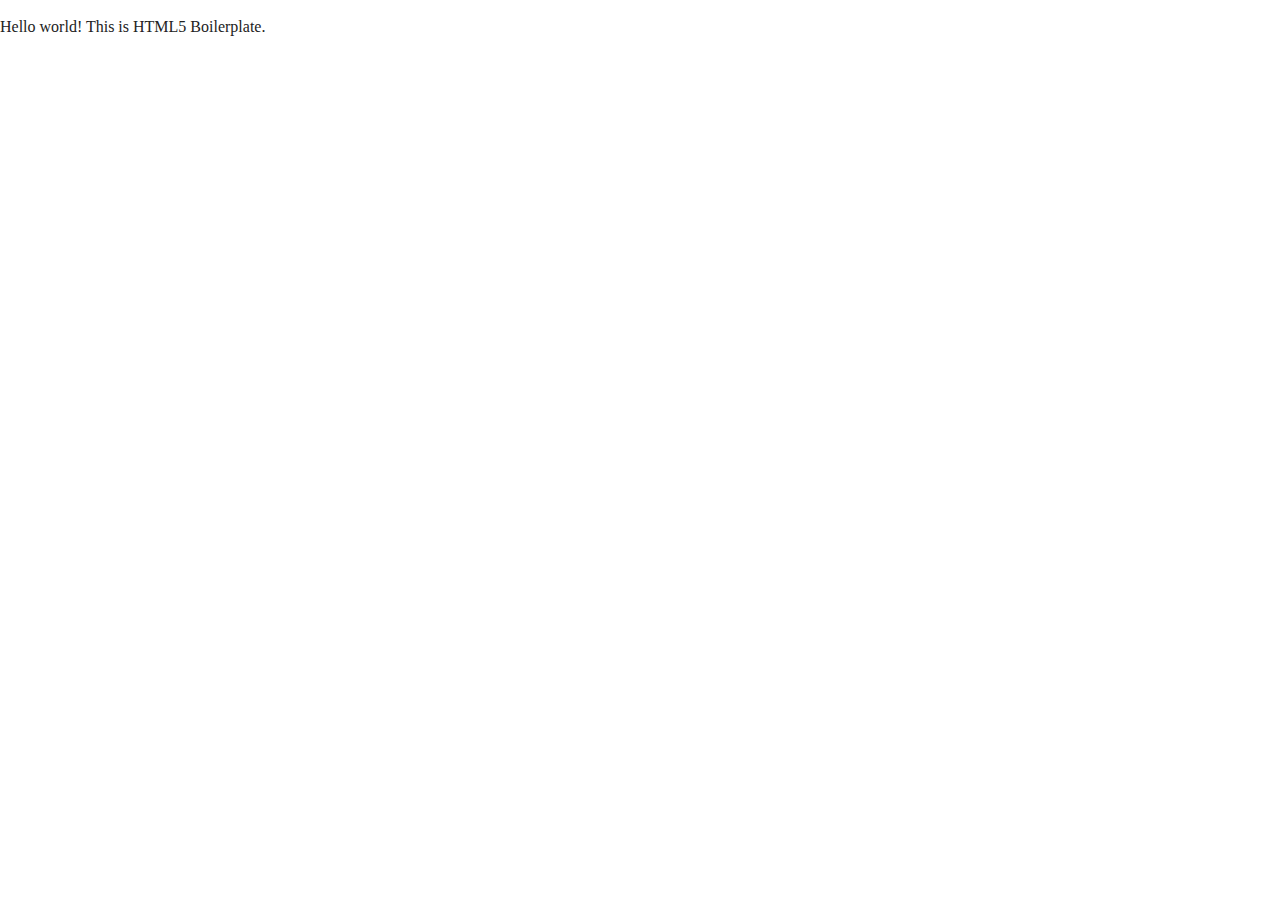
==== index.html @ 6ad40fdb "Adding in base html 5 bootstrap" ====
<!doctype html>
<html class="no-js" lang="">

<head>
  <meta charset="utf-8">
  <title></title>
  <meta name="description" content="">
  <meta name="viewport" content="width=device-width, initial-scale=1">

  <link rel="manifest" href="site.webmanifest">
  <link rel="apple-touch-icon" href="icon.png">
  <!-- Place favicon.ico in the root directory -->

  <link rel="stylesheet" href="css/normalize.css">
  <link rel="stylesheet" href="css/main.css">

  <meta name="theme-color" content="#fafafa">
</head>

<body>
  <!--[if IE]>
    <p class="browserupgrade">You are using an <strong>outdated</strong> browser. Please <a href="https://browsehappy.com/">upgrade your browser</a> to improve your experience and security.</p>
  <![endif]-->

  <!-- Add your site or application content here -->
  <p>Hello world! This is HTML5 Boilerplate.</p>
  <script src="js/vendor/modernizr-3.7.1.min.js"></script>
  <script src="https://code.jquery.com/jquery-3.4.1.min.js" integrity="sha256-CSXorXvZcTkaix6Yvo6HppcZGetbYMGWSFlBw8HfCJo=" crossorigin="anonymous"></script>
  <script>window.jQuery || document.write('<script src="js/vendor/jquery-3.4.1.min.js"><\/script>')</script>
  <script src="js/plugins.js"></script>
  <script src="js/main.js"></script>

  <!-- Google Analytics: change UA-XXXXX-Y to be your site's ID. -->
  <script>
    window.ga = function () { ga.q.push(arguments) }; ga.q = []; ga.l = +new Date;
    ga('create', 'UA-XXXXX-Y', 'auto'); ga('set','transport','beacon'); ga('send', 'pageview')
  </script>
  <script src="https://www.google-analytics.com/analytics.js" async></script>
</body>

</html>
---- css/main.css ----
/*! HTML5 Boilerplate v7.2.0 | MIT License | https://html5boilerplate.com/ */

/* main.css 2.0.0 | MIT License | https://github.com/h5bp/main.css#readme */
/*
 * What follows is the result of much research on cross-browser styling.
 * Credit left inline and big thanks to Nicolas Gallagher, Jonathan Neal,
 * Kroc Camen, and the H5BP dev community and team.
 */

/* ==========================================================================
   Base styles: opinionated defaults
   ========================================================================== */

html {
  color: #222;
  font-size: 1em;
  line-height: 1.4;
}

/*
 * Remove text-shadow in selection highlight:
 * https://twitter.com/miketaylr/status/12228805301
 *
 * Vendor-prefixed and regular ::selection selectors cannot be combined:
 * https://stackoverflow.com/a/16982510/7133471
 *
 * Customize the background color to match your design.
 */

::-moz-selection {
  background: #b3d4fc;
  text-shadow: none;
}

::selection {
  background: #b3d4fc;
  text-shadow: none;
}

/*
 * A better looking default horizontal rule
 */

hr {
  display: block;
  height: 1px;
  border: 0;
  border-top: 1px solid #ccc;
  margin: 1em 0;
  padding: 0;
}

/*
 * Remove the gap between audio, canvas, iframes,
 * images, videos and the bottom of their containers:
 * https://github.com/h5bp/html5-boilerplate/issues/440
 */

audio,
canvas,
iframe,
img,
svg,
video {
  vertical-align: middle;
}

/*
 * Remove default fieldset styles.
 */

fieldset {
  border: 0;
  margin: 0;
  padding: 0;
}

/*
 * Allow only vertical resizing of textareas.
 */

textarea {
  resize: vertical;
}

/* ==========================================================================
   Browser Upgrade Prompt
   ========================================================================== */

.browserupgrade {
  margin: 0.2em 0;
  background: #ccc;
  color: #000;
  padding: 0.2em 0;
}

/* ==========================================================================
   Author's custom styles
   ========================================================================== */

/* ==========================================================================
   Helper classes
   ========================================================================== */

/*
 * Hide visually and from screen readers
 */

.hidden {
  display: none !important;
}

/*
* Hide only visually, but have it available for screen readers:
* https://snook.ca/archives/html_and_css/hiding-content-for-accessibility
*
* 1. For long content, line feeds are not interpreted as spaces and small width
*    causes content to wrap 1 word per line:
*    https://medium.com/@jessebeach/beware-smushed-off-screen-accessible-text-5952a4c2cbfe
*/

.sr-only {
  border: 0;
  clip: rect(0, 0, 0, 0);
  height: 1px;
  margin: -1px;
  overflow: hidden;
  padding: 0;
  position: absolute;
  white-space: nowrap;
  width: 1px;
  /* 1 */
}

/*
* Extends the .sr-only class to allow the element
* to be focusable when navigated to via the keyboard:
* https://www.drupal.org/node/897638
*/

.sr-only.focusable:active,
.sr-only.focusable:focus {
  clip: auto;
  height: auto;
  margin: 0;
  overflow: visible;
  position: static;
  white-space: inherit;
  width: auto;
}

/*
* Hide visually and from screen readers, but maintain layout
*/

.invisible {
  visibility: hidden;
}

/*
* Clearfix: contain floats
*
* For modern browsers
* 1. The space content is one way to avoid an Opera bug when the
*    `contenteditable` attribute is included anywhere else in the document.
*    Otherwise it causes space to appear at the top and bottom of elements
*    that receive the `clearfix` class.
* 2. The use of `table` rather than `block` is only necessary if using
*    `:before` to contain the top-margins of child elements.
*/

.clearfix:before,
.clearfix:after {
  content: " ";
  /* 1 */
  display: table;
  /* 2 */
}

.clearfix:after {
  clear: both;
}

/* ==========================================================================
   EXAMPLE Media Queries for Responsive Design.
   These examples override the primary ('mobile first') styles.
   Modify as content requires.
   ========================================================================== */

@media only screen and (min-width: 35em) {
  /* Style adjustments for viewports that meet the condition */
}

@media print,
  (-webkit-min-device-pixel-ratio: 1.25),
  (min-resolution: 1.25dppx),
  (min-resolution: 120dpi) {
  /* Style adjustments for high resolution devices */
}

/* ==========================================================================
   Print styles.
   Inlined to avoid the additional HTTP request:
   https://www.phpied.com/delay-loading-your-print-css/
   ========================================================================== */

@media print {
  *,
  *:before,
  *:after {
    background: transparent !important;
    color: #000 !important;
    /* Black prints faster */
    -webkit-box-shadow: none !important;
    box-shadow: none !important;
    text-shadow: none !important;
  }
  a,
  a:visited {
    text-decoration: underline;
  }
  a[href]:after {
    content: " (" attr(href) ")";
  }
  abbr[title]:after {
    content: " (" attr(title) ")";
  }
  /*
     * Don't show links that are fragment identifiers,
     * or use the `javascript:` pseudo protocol
     */
  a[href^="#"]:after,
  a[href^="javascript:"]:after {
    content: "";
  }
  pre {
    white-space: pre-wrap !important;
  }
  pre,
  blockquote {
    border: 1px solid #999;
    page-break-inside: avoid;
  }
  /*
     * Printing Tables:
     * https://web.archive.org/web/20180815150934/http://css-discuss.incutio.com/wiki/Printing_Tables
     */
  thead {
    display: table-header-group;
  }
  tr,
  img {
    page-break-inside: avoid;
  }
  p,
  h2,
  h3 {
    orphans: 3;
    widows: 3;
  }
  h2,
  h3 {
    page-break-after: avoid;
  }
}
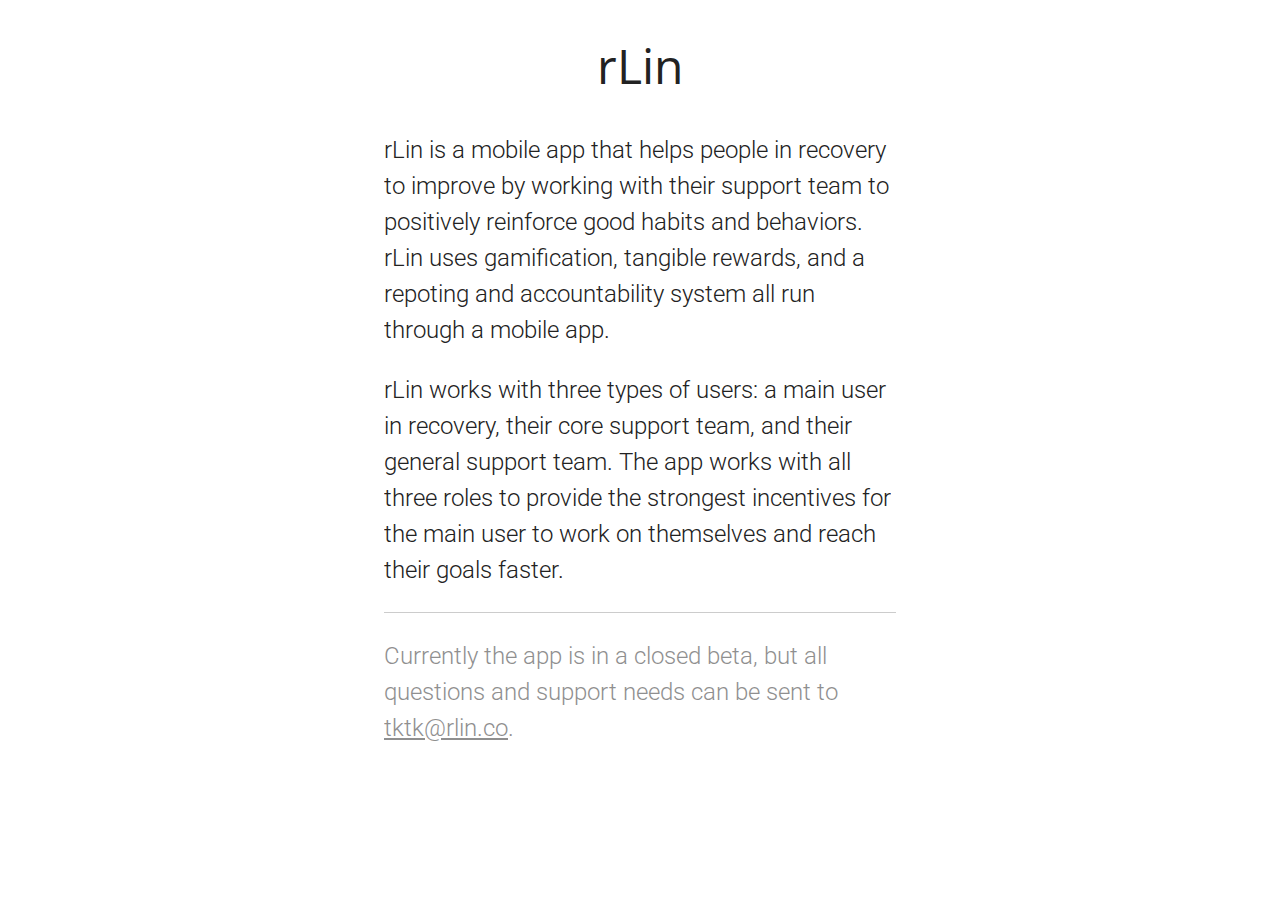
==== commit f56b9d04: "Building a very basic first version of the website" ====
--- a/index.html
+++ b/index.html
@@ -1,41 +1,71 @@
 <!doctype html>
 <html class="no-js" lang="">
 
-<head>
-  <meta charset="utf-8">
-  <title></title>
-  <meta name="description" content="">
-  <meta name="viewport" content="width=device-width, initial-scale=1">
+    <head>
+        <meta charset="utf-8">
+        <title>rLin</title>
+        <meta name="description" content="Web site for the rLin mobile app">
+        <meta name="viewport" content="width=device-width, initial-scale=1">
 
-  <link rel="manifest" href="site.webmanifest">
-  <link rel="apple-touch-icon" href="icon.png">
-  <!-- Place favicon.ico in the root directory -->
+        <link rel="manifest" href="site.webmanifest">
+        <link rel="apple-touch-icon" href="icon.png">
+        <!-- Place favicon.ico in the root directory -->
 
-  <link rel="stylesheet" href="css/normalize.css">
-  <link rel="stylesheet" href="css/main.css">
+        <link href="https://fonts.googleapis.com/css?family=Open+Sans|Roboto:300&display=swap" rel="stylesheet">
+        <link rel="stylesheet" href="css/normalize.css">
+        <link rel="stylesheet" href="css/main.css">
 
-  <meta name="theme-color" content="#fafafa">
-</head>
+        <meta name="theme-color" content="#fafafa">
+    </head>
 
-<body>
-  <!--[if IE]>
-    <p class="browserupgrade">You are using an <strong>outdated</strong> browser. Please <a href="https://browsehappy.com/">upgrade your browser</a> to improve your experience and security.</p>
-  <![endif]-->
+    <body>
+        <!--[if IE]>
+            <p class="browserupgrade">You are using an <strong>outdated</strong> browser. Please <a href="https://browsehappy.com/">upgrade your browser</a> to improve your experience and security.</p>
+        <![endif]-->
 
-  <!-- Add your site or application content here -->
-  <p>Hello world! This is HTML5 Boilerplate.</p>
-  <script src="js/vendor/modernizr-3.7.1.min.js"></script>
-  <script src="https://code.jquery.com/jquery-3.4.1.min.js" integrity="sha256-CSXorXvZcTkaix6Yvo6HppcZGetbYMGWSFlBw8HfCJo=" crossorigin="anonymous"></script>
-  <script>window.jQuery || document.write('<script src="js/vendor/jquery-3.4.1.min.js"><\/script>')</script>
-  <script src="js/plugins.js"></script>
-  <script src="js/main.js"></script>
+        <!-- Add your site or application content here -->
+        <header>
+            <h1>rLin</h1>
+        </header>
 
-  <!-- Google Analytics: change UA-XXXXX-Y to be your site's ID. -->
-  <script>
-    window.ga = function () { ga.q.push(arguments) }; ga.q = []; ga.l = +new Date;
-    ga('create', 'UA-XXXXX-Y', 'auto'); ga('set','transport','beacon'); ga('send', 'pageview')
-  </script>
-  <script src="https://www.google-analytics.com/analytics.js" async></script>
-</body>
+        <main>
+            <p>
+                rLin is a mobile app that helps people in recovery to improve by working with their support team
+                to positively reinforce good habits and behaviors. rLin uses gamification, tangible rewards,
+                and a repoting and accountability system all run through a mobile app.
+            </p>
+
+            <p>
+                rLin works with three types of users: a main user in recovery, their core support team, and their
+                general support team. The app works with all three roles to provide the strongest incentives
+                for the main user to work on themselves and reach their goals faster.
+            </p>
+
+            <hr>
+
+            <p class="secondary">
+                Currently the app is in a closed beta, but all questions and support needs can be sent
+                to <a class="muted" href="mailto:tktk@rlin.co">tktk@rlin.co</a>.
+            </p>
+        </main>
+
+        <script src="js/vendor/modernizr-3.7.1.min.js"></script>
+
+        <!-- Removing jQuery for now -->
+        <!--script src="https://code.jquery.com/jquery-3.4.1.min.js" integrity="sha256-CSXorXvZcTkaix6Yvo6HppcZGetbYMGWSFlBw8HfCJo=" crossorigin="anonymous"></script>
+        <script>window.jQuery || document.write('<script src="js/vendor/jquery-3.4.1.min.js"><\/script>')</script-->
+        <!-- End jQuery removal -->
+
+        <script src="js/plugins.js"></script>
+        <script src="js/main.js"></script>
+
+        <!-- REMOVED - Google Analytics: change UA-XXXXX-Y to be your site's ID. -->
+        <!--script>
+            window.ga = function () { ga.q.push(arguments) }; ga.q = []; ga.l = +new Date;
+            ga('create', 'UA-XXXXX-Y', 'auto'); ga('set','transport','beacon'); ga('send', 'pageview')
+        </script>
+        <script src="https://www.google-analytics.com/analytics.js" async></script-->
+        <!-- END REMOVAL -->
+    </body>
 
 </html>
--- a/css/main.css
+++ b/css/main.css
@@ -11,256 +11,300 @@
    Base styles: opinionated defaults
    ========================================================================== */
 
-html {
-  color: #222;
-  font-size: 1em;
-  line-height: 1.4;
-}
-
-/*
- * Remove text-shadow in selection highlight:
- * https://twitter.com/miketaylr/status/12228805301
- *
- * Vendor-prefixed and regular ::selection selectors cannot be combined:
- * https://stackoverflow.com/a/16982510/7133471
- *
- * Customize the background color to match your design.
- */
-
-::-moz-selection {
-  background: #b3d4fc;
-  text-shadow: none;
-}
-
-::selection {
-  background: #b3d4fc;
-  text-shadow: none;
-}
-
-/*
- * A better looking default horizontal rule
- */
-
-hr {
-  display: block;
-  height: 1px;
-  border: 0;
-  border-top: 1px solid #ccc;
-  margin: 1em 0;
-  padding: 0;
-}
-
-/*
- * Remove the gap between audio, canvas, iframes,
- * images, videos and the bottom of their containers:
- * https://github.com/h5bp/html5-boilerplate/issues/440
- */
-
-audio,
-canvas,
-iframe,
-img,
-svg,
-video {
-  vertical-align: middle;
-}
-
-/*
- * Remove default fieldset styles.
- */
-
-fieldset {
-  border: 0;
-  margin: 0;
-  padding: 0;
-}
-
-/*
- * Allow only vertical resizing of textareas.
- */
-
-textarea {
-  resize: vertical;
-}
-
-/* ==========================================================================
-   Browser Upgrade Prompt
-   ========================================================================== */
-
-.browserupgrade {
-  margin: 0.2em 0;
-  background: #ccc;
-  color: #000;
-  padding: 0.2em 0;
-}
-
-/* ==========================================================================
-   Author's custom styles
-   ========================================================================== */
-
-/* ==========================================================================
-   Helper classes
-   ========================================================================== */
-
-/*
- * Hide visually and from screen readers
- */
-
-.hidden {
-  display: none !important;
-}
-
-/*
-* Hide only visually, but have it available for screen readers:
-* https://snook.ca/archives/html_and_css/hiding-content-for-accessibility
-*
-* 1. For long content, line feeds are not interpreted as spaces and small width
-*    causes content to wrap 1 word per line:
-*    https://medium.com/@jessebeach/beware-smushed-off-screen-accessible-text-5952a4c2cbfe
-*/
-
-.sr-only {
-  border: 0;
-  clip: rect(0, 0, 0, 0);
-  height: 1px;
-  margin: -1px;
-  overflow: hidden;
-  padding: 0;
-  position: absolute;
-  white-space: nowrap;
-  width: 1px;
-  /* 1 */
-}
-
-/*
-* Extends the .sr-only class to allow the element
-* to be focusable when navigated to via the keyboard:
-* https://www.drupal.org/node/897638
-*/
-
-.sr-only.focusable:active,
-.sr-only.focusable:focus {
-  clip: auto;
-  height: auto;
-  margin: 0;
-  overflow: visible;
-  position: static;
-  white-space: inherit;
-  width: auto;
-}
-
-/*
-* Hide visually and from screen readers, but maintain layout
-*/
-
-.invisible {
-  visibility: hidden;
-}
-
-/*
-* Clearfix: contain floats
-*
-* For modern browsers
-* 1. The space content is one way to avoid an Opera bug when the
-*    `contenteditable` attribute is included anywhere else in the document.
-*    Otherwise it causes space to appear at the top and bottom of elements
-*    that receive the `clearfix` class.
-* 2. The use of `table` rather than `block` is only necessary if using
-*    `:before` to contain the top-margins of child elements.
-*/
-
-.clearfix:before,
-.clearfix:after {
-  content: " ";
-  /* 1 */
-  display: table;
-  /* 2 */
-}
-
-.clearfix:after {
-  clear: both;
-}
-
-/* ==========================================================================
-   EXAMPLE Media Queries for Responsive Design.
-   These examples override the primary ('mobile first') styles.
-   Modify as content requires.
-   ========================================================================== */
-
-@media only screen and (min-width: 35em) {
-  /* Style adjustments for viewports that meet the condition */
-}
-
-@media print,
-  (-webkit-min-device-pixel-ratio: 1.25),
-  (min-resolution: 1.25dppx),
-  (min-resolution: 120dpi) {
-  /* Style adjustments for high resolution devices */
-}
-
-/* ==========================================================================
-   Print styles.
-   Inlined to avoid the additional HTTP request:
-   https://www.phpied.com/delay-loading-your-print-css/
-   ========================================================================== */
-
-@media print {
-  *,
-  *:before,
-  *:after {
-    background: transparent !important;
-    color: #000 !important;
-    /* Black prints faster */
-    -webkit-box-shadow: none !important;
-    box-shadow: none !important;
-    text-shadow: none !important;
-  }
-  a,
-  a:visited {
-    text-decoration: underline;
-  }
-  a[href]:after {
-    content: " (" attr(href) ")";
-  }
-  abbr[title]:after {
-    content: " (" attr(title) ")";
-  }
-  /*
-     * Don't show links that are fragment identifiers,
-     * or use the `javascript:` pseudo protocol
-     */
-  a[href^="#"]:after,
-  a[href^="javascript:"]:after {
-    content: "";
-  }
-  pre {
-    white-space: pre-wrap !important;
-  }
-  pre,
-  blockquote {
-    border: 1px solid #999;
-    page-break-inside: avoid;
-  }
-  /*
-     * Printing Tables:
-     * https://web.archive.org/web/20180815150934/http://css-discuss.incutio.com/wiki/Printing_Tables
-     */
-  thead {
-    display: table-header-group;
-  }
-  tr,
-  img {
-    page-break-inside: avoid;
-  }
-  p,
-  h2,
-  h3 {
-    orphans: 3;
-    widows: 3;
-  }
-  h2,
-  h3 {
-    page-break-after: avoid;
-  }
-}
-
+   html {
+    color: #222;
+    font-size: 1em;
+    line-height: 1.4;
+    font-family: 'Roboto', sans-serif;
+  }
+
+  /*
+   * Remove text-shadow in selection highlight:
+   * https://twitter.com/miketaylr/status/12228805301
+   *
+   * Vendor-prefixed and regular ::selection selectors cannot be combined:
+   * https://stackoverflow.com/a/16982510/7133471
+   *
+   * Customize the background color to match your design.
+   */
+
+  ::-moz-selection {
+    background: #b3d4fc;
+    text-shadow: none;
+  }
+
+  ::selection {
+    background: #b3d4fc;
+    text-shadow: none;
+  }
+
+  /*
+   * A better looking default horizontal rule
+   */
+
+  hr {
+    display: block;
+    height: 1px;
+    border: 0;
+    border-top: 1px solid #ccc;
+    margin: 1em 0;
+    padding: 0;
+  }
+
+  /*
+   * Remove the gap between audio, canvas, iframes,
+   * images, videos and the bottom of their containers:
+   * https://github.com/h5bp/html5-boilerplate/issues/440
+   */
+
+  audio,
+  canvas,
+  iframe,
+  img,
+  svg,
+  video {
+    vertical-align: middle;
+  }
+
+  /*
+   * Remove default fieldset styles.
+   */
+
+  fieldset {
+    border: 0;
+    margin: 0;
+    padding: 0;
+  }
+
+  /*
+   * Allow only vertical resizing of textareas.
+   */
+
+  textarea {
+    resize: vertical;
+  }
+
+  /* ==========================================================================
+     Browser Upgrade Prompt
+     ========================================================================== */
+
+  .browserupgrade {
+    margin: 0.2em 0;
+    background: #ccc;
+    color: #000;
+    padding: 0.2em 0;
+  }
+
+  /* ==========================================================================
+     Author's custom styles
+     ========================================================================== */
+
+  a:hover {
+    text-decoration: none;
+  }
+
+  header {
+    text-align: center;
+  }
+
+  header h1 {
+      font-family: 'Open sans', sans-serif;
+      font-weight: 400;
+  }
+
+  main {
+      padding: 0 0.75rem;
+  }
+
+  main p {
+      font-weight: 300;
+      line-height: 1.5em;
+      margin: 2em 0;
+  }
+
+  .secondary {
+      opacity: 0.5;
+  }
+
+  a.muted {
+    color: inherit;
+  }
+
+  /* ==========================================================================
+     Helper classes
+     ========================================================================== */
+
+  /*
+   * Hide visually and from screen readers
+   */
+
+  .hidden {
+    display: none !important;
+  }
+
+  /*
+  * Hide only visually, but have it available for screen readers:
+  * https://snook.ca/archives/html_and_css/hiding-content-for-accessibility
+  *
+  * 1. For long content, line feeds are not interpreted as spaces and small width
+  *    causes content to wrap 1 word per line:
+  *    https://medium.com/@jessebeach/beware-smushed-off-screen-accessible-text-5952a4c2cbfe
+  */
+
+  .sr-only {
+    border: 0;
+    clip: rect(0, 0, 0, 0);
+    height: 1px;
+    margin: -1px;
+    overflow: hidden;
+    padding: 0;
+    position: absolute;
+    white-space: nowrap;
+    width: 1px;
+    /* 1 */
+  }
+
+  /*
+  * Extends the .sr-only class to allow the element
+  * to be focusable when navigated to via the keyboard:
+  * https://www.drupal.org/node/897638
+  */
+
+  .sr-only.focusable:active,
+  .sr-only.focusable:focus {
+    clip: auto;
+    height: auto;
+    margin: 0;
+    overflow: visible;
+    position: static;
+    white-space: inherit;
+    width: auto;
+  }
+
+  /*
+  * Hide visually and from screen readers, but maintain layout
+  */
+
+  .invisible {
+    visibility: hidden;
+  }
+
+  /*
+  * Clearfix: contain floats
+  *
+  * For modern browsers
+  * 1. The space content is one way to avoid an Opera bug when the
+  *    `contenteditable` attribute is included anywhere else in the document.
+  *    Otherwise it causes space to appear at the top and bottom of elements
+  *    that receive the `clearfix` class.
+  * 2. The use of `table` rather than `block` is only necessary if using
+  *    `:before` to contain the top-margins of child elements.
+  */
+
+  .clearfix:before,
+  .clearfix:after {
+    content: " ";
+    /* 1 */
+    display: table;
+    /* 2 */
+  }
+
+  .clearfix:after {
+    clear: both;
+  }
+
+  /* ==========================================================================
+     EXAMPLE Media Queries for Responsive Design.
+     These examples override the primary ('mobile first') styles.
+     Modify as content requires.
+     ========================================================================== */
+
+  @media only screen and (min-width: 35em) {
+    header h1 {
+        font-size: 3em;
+    }
+
+    main {
+        width: 40%;
+        margin: 0 auto;
+    }
+
+    main p {
+        font-size: 1.5em;
+        margin: 1em 0;
+    }
+  }
+
+  @media print,
+    (-webkit-min-device-pixel-ratio: 1.25),
+    (min-resolution: 1.25dppx),
+    (min-resolution: 120dpi) {
+    /* Style adjustments for high resolution devices */
+  }
+
+  /* ==========================================================================
+     Print styles.
+     Inlined to avoid the additional HTTP request:
+     https://www.phpied.com/delay-loading-your-print-css/
+     ========================================================================== */
+
+  @media print {
+    *,
+    *:before,
+    *:after {
+      background: transparent !important;
+      color: #000 !important;
+      /* Black prints faster */
+      -webkit-box-shadow: none !important;
+      box-shadow: none !important;
+      text-shadow: none !important;
+    }
+    a,
+    a:visited {
+      text-decoration: underline;
+    }
+    a[href]:after {
+      content: " (" attr(href) ")";
+    }
+    abbr[title]:after {
+      content: " (" attr(title) ")";
+    }
+    /*
+       * Don't show links that are fragment identifiers,
+       * or use the `javascript:` pseudo protocol
+       */
+    a[href^="#"]:after,
+    a[href^="javascript:"]:after {
+      content: "";
+    }
+    pre {
+      white-space: pre-wrap !important;
+    }
+    pre,
+    blockquote {
+      border: 1px solid #999;
+      page-break-inside: avoid;
+    }
+    /*
+       * Printing Tables:
+       * https://web.archive.org/web/20180815150934/http://css-discuss.incutio.com/wiki/Printing_Tables
+       */
+    thead {
+      display: table-header-group;
+    }
+    tr,
+    img {
+      page-break-inside: avoid;
+    }
+    p,
+    h2,
+    h3 {
+      orphans: 3;
+      widows: 3;
+    }
+    h2,
+    h3 {
+      page-break-after: avoid;
+    }
+  }
+
